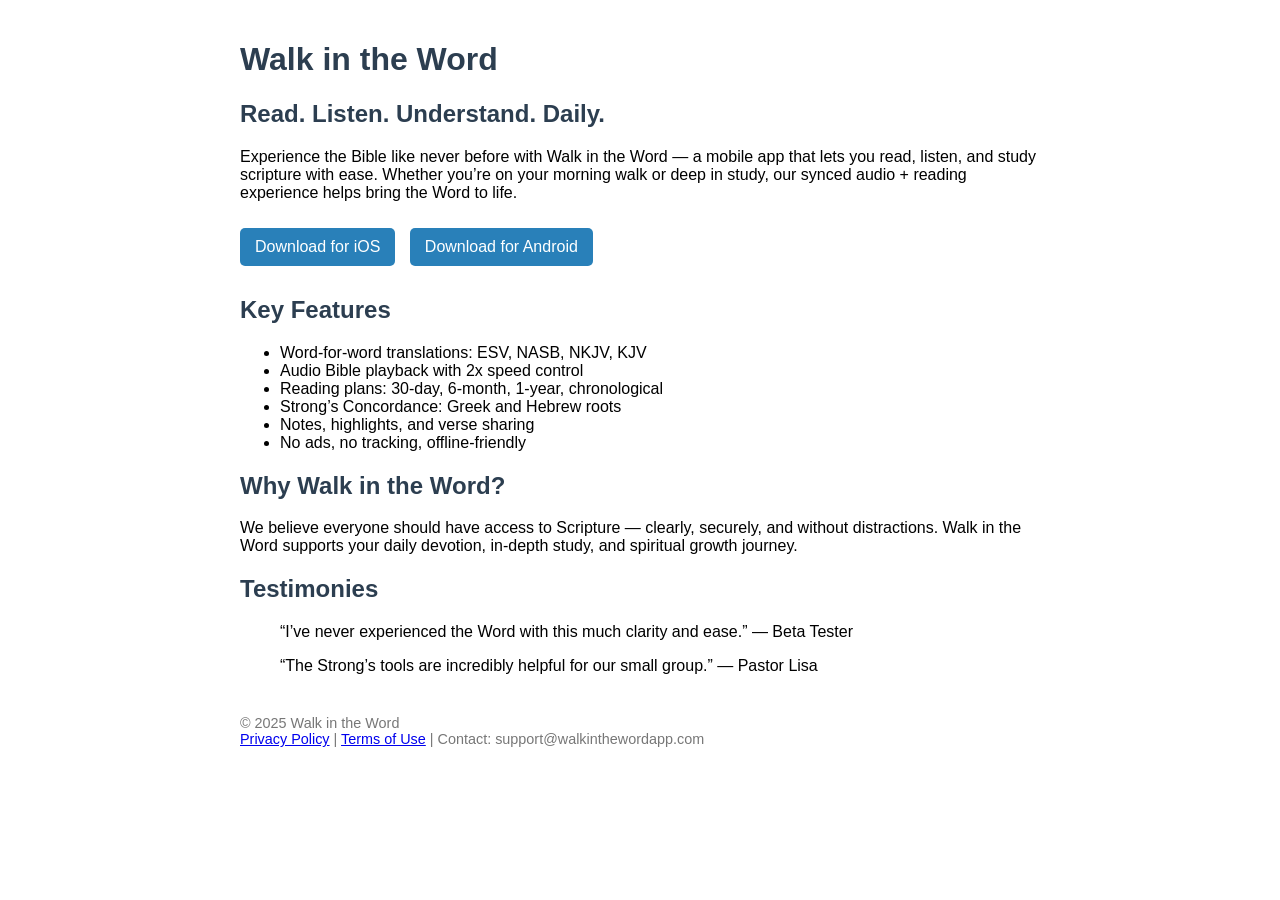
==== index.html @ 48ef699f "Add files via upload" ====
<!DOCTYPE html>
<html lang="en">
<head>
    <meta charset="UTF-8">
    <title>Walk in the Word</title>
    <style>
        body { font-family: Arial, sans-serif; max-width: 800px; margin: auto; padding: 20px; }
        h1, h2 { color: #2c3e50; }
        ul { margin-top: 0; }
        .download-buttons a {
            display: inline-block;
            margin: 10px 10px 10px 0;
            padding: 10px 15px;
            background-color: #2980b9;
            color: white;
            text-decoration: none;
            border-radius: 5px;
        }
        .footer { margin-top: 40px; font-size: 0.9em; color: #777; }
    </style>
</head>
<body>
    <h1>Walk in the Word</h1>
    <h2>Read. Listen. Understand. Daily.</h2>
    <p>Experience the Bible like never before with Walk in the Word — a mobile app that lets you read, listen, and study scripture with ease. Whether you’re on your morning walk or deep in study, our synced audio + reading experience helps bring the Word to life.</p>

    <div class="download-buttons">
        <a href="#">Download for iOS</a>
        <a href="#">Download for Android</a>
    </div>

    <h2>Key Features</h2>
    <ul>
        <li>Word-for-word translations: ESV, NASB, NKJV, KJV</li>
        <li>Audio Bible playback with 2x speed control</li>
        <li>Reading plans: 30-day, 6-month, 1-year, chronological</li>
        <li>Strong’s Concordance: Greek and Hebrew roots</li>
        <li>Notes, highlights, and verse sharing</li>
        <li>No ads, no tracking, offline-friendly</li>
    </ul>

    <h2>Why Walk in the Word?</h2>
    <p>We believe everyone should have access to Scripture — clearly, securely, and without distractions. Walk in the Word supports your daily devotion, in-depth study, and spiritual growth journey.</p>

    <h2>Testimonies</h2>
    <blockquote>“I’ve never experienced the Word with this much clarity and ease.” — Beta Tester</blockquote>
    <blockquote>“The Strong’s tools are incredibly helpful for our small group.” — Pastor Lisa</blockquote>

    <div class="footer">
        <p>© 2025 Walk in the Word<br>
        <a href="#">Privacy Policy</a> | <a href="#">Terms of Use</a> | Contact: support@walkinthewordapp.com</p>
    </div>
</body>
</html>
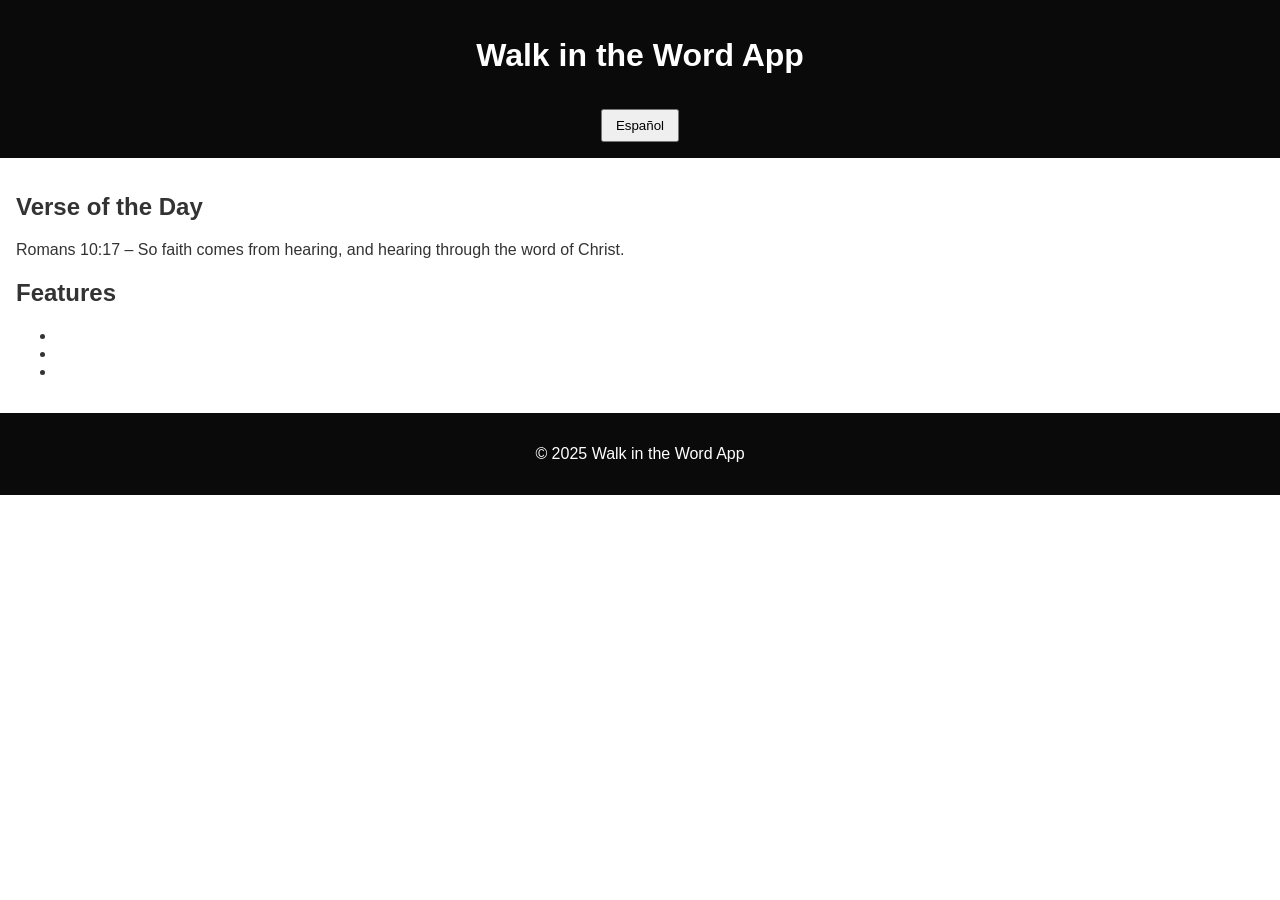
==== commit ec26cb32: "Add files via upload" ====
--- a/index.html
+++ b/index.html
@@ -1,55 +1,34 @@
-
 <!DOCTYPE html>
 <html lang="en">
 <head>
-    <meta charset="UTF-8">
-    <title>Walk in the Word</title>
-    <style>
-        body { font-family: Arial, sans-serif; max-width: 800px; margin: auto; padding: 20px; }
-        h1, h2 { color: #2c3e50; }
-        ul { margin-top: 0; }
-        .download-buttons a {
-            display: inline-block;
-            margin: 10px 10px 10px 0;
-            padding: 10px 15px;
-            background-color: #2980b9;
-            color: white;
-            text-decoration: none;
-            border-radius: 5px;
-        }
-        .footer { margin-top: 40px; font-size: 0.9em; color: #777; }
-    </style>
+<meta charset="UTF-8">
+<meta name="viewport" content="width=device-width, initial-scale=1.0">
+<title>Walk in the Word App</title>
+<link rel="stylesheet" href="style.css">
+<script defer src="lang-toggle.js"></script>
+<script defer src="bible-widget.js"></script>
 </head>
 <body>
-    <h1>Walk in the Word</h1>
-    <h2>Read. Listen. Understand. Daily.</h2>
-    <p>Experience the Bible like never before with Walk in the Word — a mobile app that lets you read, listen, and study scripture with ease. Whether you’re on your morning walk or deep in study, our synced audio + reading experience helps bring the Word to life.</p>
-
-    <div class="download-buttons">
-        <a href="#">Download for iOS</a>
-        <a href="#">Download for Android</a>
-    </div>
-
-    <h2>Key Features</h2>
+<header>
+  <h1 data-en="Walk in the Word App" data-es="Camina en la Palabra App">Walk in the Word App</h1>
+  <button id="langToggle">Español</button>
+</header>
+<main>
+  <section>
+    <h2 data-en="Verse of the Day" data-es="Versículo del Día">Verse of the Day</h2>
+    <div id="verse-container">Loading...</div>
+  </section>
+  <section>
+    <h2 data-en="Features" data-es="Características">Features</h2>
     <ul>
-        <li>Word-for-word translations: ESV, NASB, NKJV, KJV</li>
-        <li>Audio Bible playback with 2x speed control</li>
-        <li>Reading plans: 30-day, 6-month, 1-year, chronological</li>
-        <li>Strong’s Concordance: Greek and Hebrew roots</li>
-        <li>Notes, highlights, and verse sharing</li>
-        <li>No ads, no tracking, offline-friendly</li>
+      <li data-en="Word-for-word Bible versions in English and Spanish." data-es="Versiones bíblicas palabra por palabra en inglés y español."></li>
+      <li data-en="Audio playback and daily reading plans." data-es="Reproducción de audio y planes de lectura diarios."></li>
+      <li data-en="Worduko – A scripture-based word game!" data-es="Worduko: ¡Un juego bíblico de palabras!"></li>
     </ul>
-
-    <h2>Why Walk in the Word?</h2>
-    <p>We believe everyone should have access to Scripture — clearly, securely, and without distractions. Walk in the Word supports your daily devotion, in-depth study, and spiritual growth journey.</p>
-
-    <h2>Testimonies</h2>
-    <blockquote>“I’ve never experienced the Word with this much clarity and ease.” — Beta Tester</blockquote>
-    <blockquote>“The Strong’s tools are incredibly helpful for our small group.” — Pastor Lisa</blockquote>
-
-    <div class="footer">
-        <p>© 2025 Walk in the Word<br>
-        <a href="#">Privacy Policy</a> | <a href="#">Terms of Use</a> | Contact: support@walkinthewordapp.com</p>
-    </div>
+  </section>
+</main>
+<footer>
+  <p>&copy; 2025 Walk in the Word App</p>
+</footer>
 </body>
-</html>
+</html>
--- a/style.css
+++ b/style.css
@@ -0,0 +1,6 @@
+body { font-family: sans-serif; margin: 0; padding: 0; background-color: #fff; color: #333; }
+header, footer { background-color: #0a0a0a; color: #fff; padding: 1em; text-align: center; }
+main { padding: 1em; }
+button { margin-top: 1em; padding: 0.5em 1em; }
+.dark-mode { background-color: #121212; color: #eee; }
+.dark-mode header, .dark-mode footer { background-color: #1f1f1f; }
